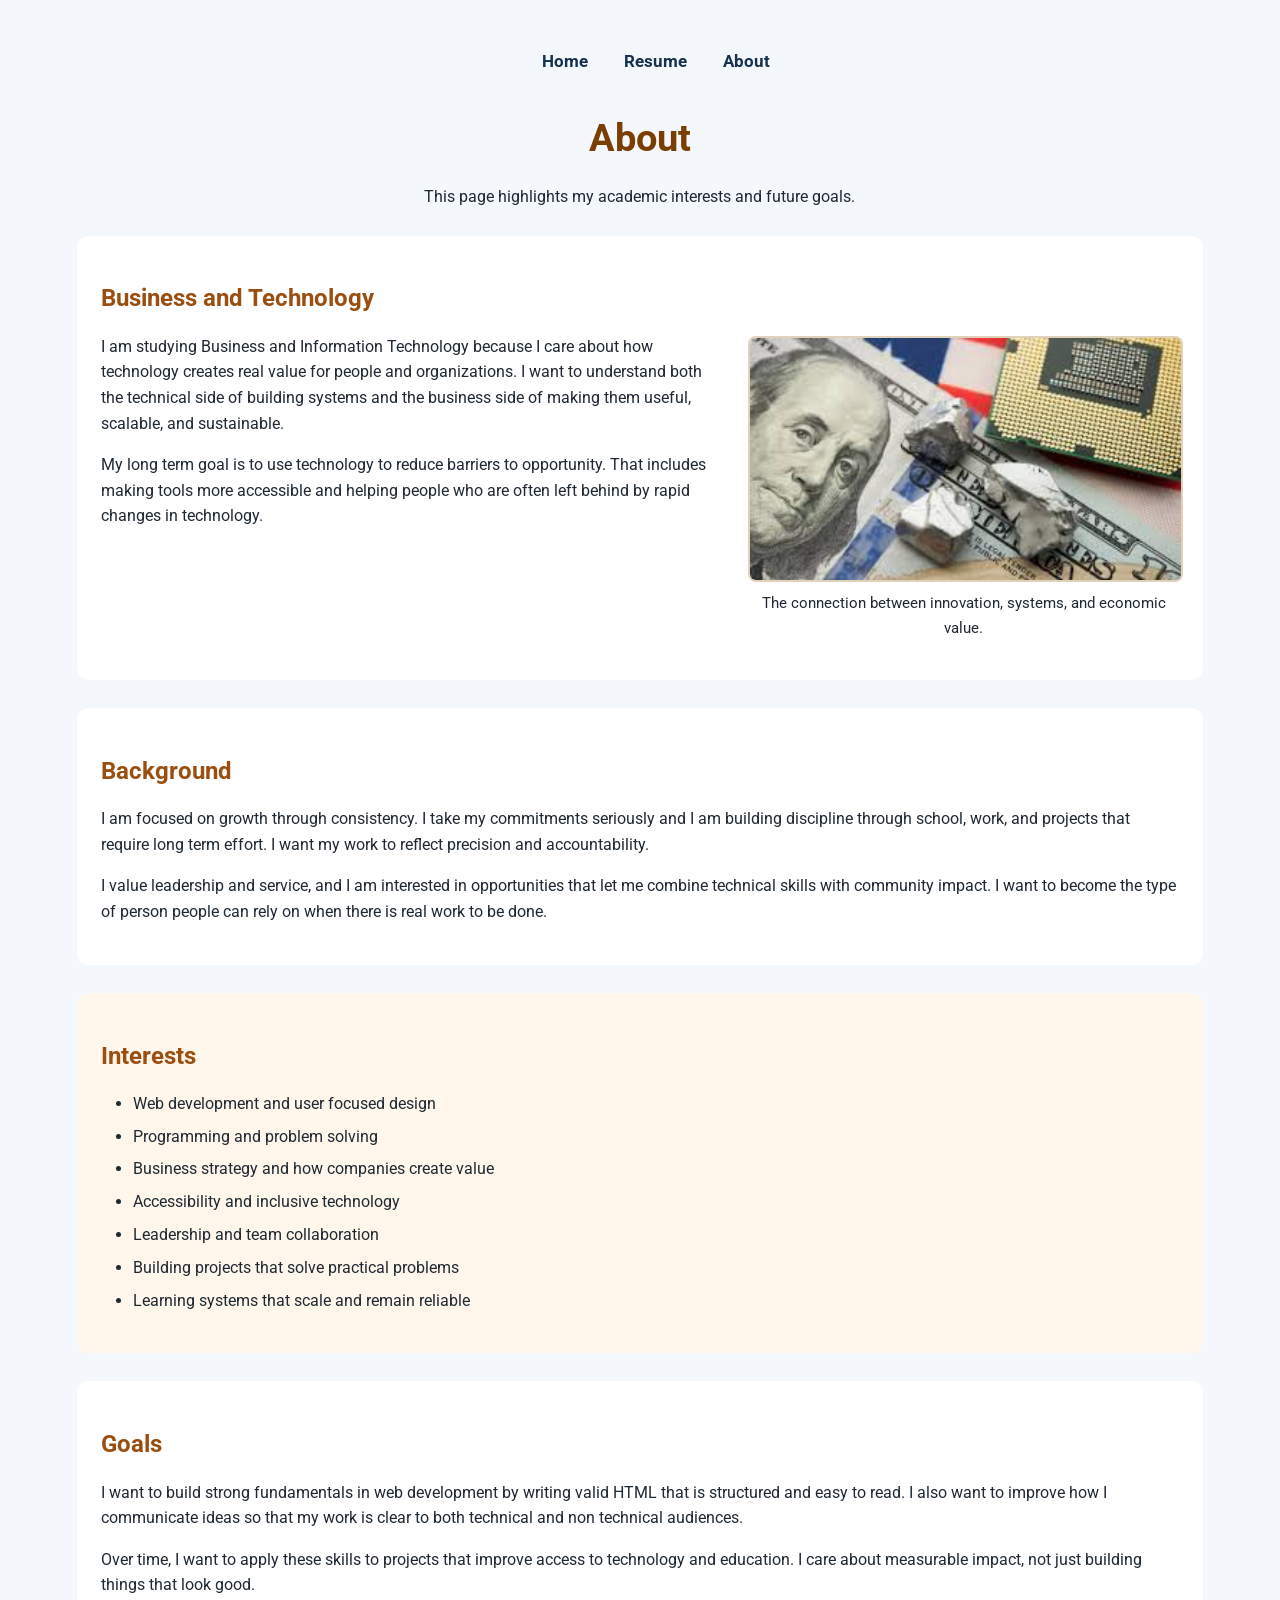
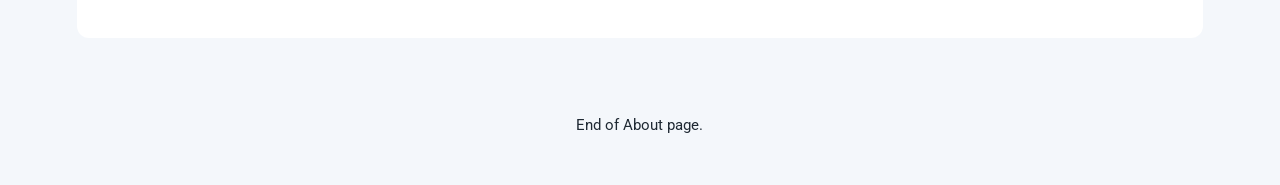
==== about.html @ afde4b1f "Initialize Project 3 by copying Project 2 structure and files" ====
<!DOCTYPE html>
<html lang="en">
  <head>
    <meta charset="utf-8">
    <title>Project 2: About</title>
    <link rel="stylesheet" href="css/reset.css">
    <link rel="stylesheet" href="css/style.css">
  </head>
  <body class="about-page">
    <header>
      <nav>
        <ul>
          <li><a href="index.html">Home</a></li>
          <li><a href="resume.html">Resume</a></li>
          <li><a href="about.html">About</a></li>
        </ul>
      </nav>
      <h1>About</h1>
      <p>This page highlights my academic interests and future goals.</p>
    </header>

    <main>
      <section>
        <h2>Business and Technology</h2>
        <figure>
          <img src="media/business-tech.jpg" alt="Money and a computer processor representing business and technology">
          <figcaption>The connection between innovation, systems, and economic value.</figcaption>
        </figure>
        <p>I am studying Business and Information Technology because I care about how technology creates real value for people and organizations. I want to understand both the technical side of building systems and the business side of making them useful, scalable, and sustainable.</p>
        <p>My long term goal is to use technology to reduce barriers to opportunity. That includes making tools more accessible and helping people who are often left behind by rapid changes in technology.</p>
      </section>

      <section>
        <h2>Background</h2>
        <p>I am focused on growth through consistency. I take my commitments seriously and I am building discipline through school, work, and projects that require long term effort. I want my work to reflect precision and accountability.</p>
        <p>I value leadership and service, and I am interested in opportunities that let me combine technical skills with community impact. I want to become the type of person people can rely on when there is real work to be done.</p>
      </section>

      <section>
        <h2>Interests</h2>
        <ul>
          <li>Web development and user focused design</li>
          <li>Programming and problem solving</li>
          <li>Business strategy and how companies create value</li>
          <li>Accessibility and inclusive technology</li>
          <li>Leadership and team collaboration</li>
          <li>Building projects that solve practical problems</li>
          <li>Learning systems that scale and remain reliable</li>
        </ul>
      </section>

      <section>
        <h2>Goals</h2>
        <p>I want to build strong fundamentals in web development by writing valid HTML that is structured and easy to read. I also want to improve how I communicate ideas so that my work is clear to both technical and non technical audiences.</p>
        <p>Over time, I want to apply these skills to projects that improve access to technology and education. I care about measurable impact, not just building things that look good.</p>
      </section>
    </main>

    <footer>
      <p>End of About page.</p>
    </footer>
  </body>
</html>
---- css/style.css ----
@import url('https://fonts.googleapis.com/css2?family=Roboto:wght@400;500;700&display=swap');

body {
  font-family: "Roboto", Arial, sans-serif;
  background-color: #f4f7fb;
  color: #1f2933;
  line-height: 1.6;
}
header,
main,
footer {
  width: 88%;
  max-width: 75rem;
  margin: 0 auto;
}
header {
  padding: 2rem 0 1rem 0;
}
nav {
  margin-bottom: 2rem;
}
nav ul {
  list-style: none;
  text-align: center;
}
nav li {
  display: inline-block;
  margin: 0 1rem;
}
nav a {
  color: #16324f;
  text-decoration: none;
  font-size: 1.05rem;
  font-weight: 700;
}
nav a:hover {
  color: #235789;
}
h1 {
  margin-bottom: 0.75rem;
  font-size: 2.4rem;
  text-align: center;
}
h2 {
  margin-bottom: 0.9rem;
  font-size: 1.5rem;
}
h3 {
  margin-bottom: 0.5rem;
  font-size: 1.15rem;
}
header p {
  margin-bottom: 0.6rem;
  text-align: center;
}
main {
  padding-bottom: 2rem;
}
section {
  margin-bottom: 1.75rem;
  padding: 1.5rem;
  background-color: #ffffff;
  border-radius: 0.75rem;
}
section::after {
  content: "";
  display: block;
  clear: both;
}
p,
ul,
figure,
audio,
article {
  margin-bottom: 1rem;
}
ul {
  padding-left: 1.5rem;
}
li {
  margin-bottom: 0.45rem;
}
img {
  display: block;
  width: 100%;
  max-width: 100%;
  height: auto;
  border-radius: 0.5rem;
}
figcaption {
  margin-top: 0.6rem;
  font-size: 0.95rem;
  text-align: center;
}
audio {
  width: 100%;
}
footer {
  padding: 0 0 2rem 0;
  text-align: center;
  font-size: 0.95rem;
}
/* Home page */
.home-page figure {
  float: right;
  width: 40%;
  margin: 0.25rem 0 1rem 1.5rem;
}
.home-page figure img {
  box-shadow: 0 0.35rem 1rem rgba(0, 0, 0, 0.12);
}
.home-page section:first-of-type {
  background-color: #e6f0fa;
}
.home-page h1 {
  color: #102a43;
  letter-spacing: 0.03rem;
}
.home-page h2 {
  color: #1d4e89;
}
.home-page section:last-of-type {
  border: 0.12rem solid #bfd7ea;
}
/* Resume page */
.resume-page figure {
  width: 48%;
  margin: 1rem auto;
  text-align: center;
}
/* About page */
.about-page figure {
  float: right;
  width: 40%;
  margin: 0.25rem 0 1rem 1.5rem;
}
.about-page h1 {
  color: #7a3e00;
}
.about-page h2 {
  color: #9a4f10;
}
.about-page ul {
  padding-left: 2rem;
}
.about-page figure img {
  border: 0.18rem solid #e0d1bb;
}
.about-page section:nth-of-type(3) {
  background-color: #fff7eb;
}
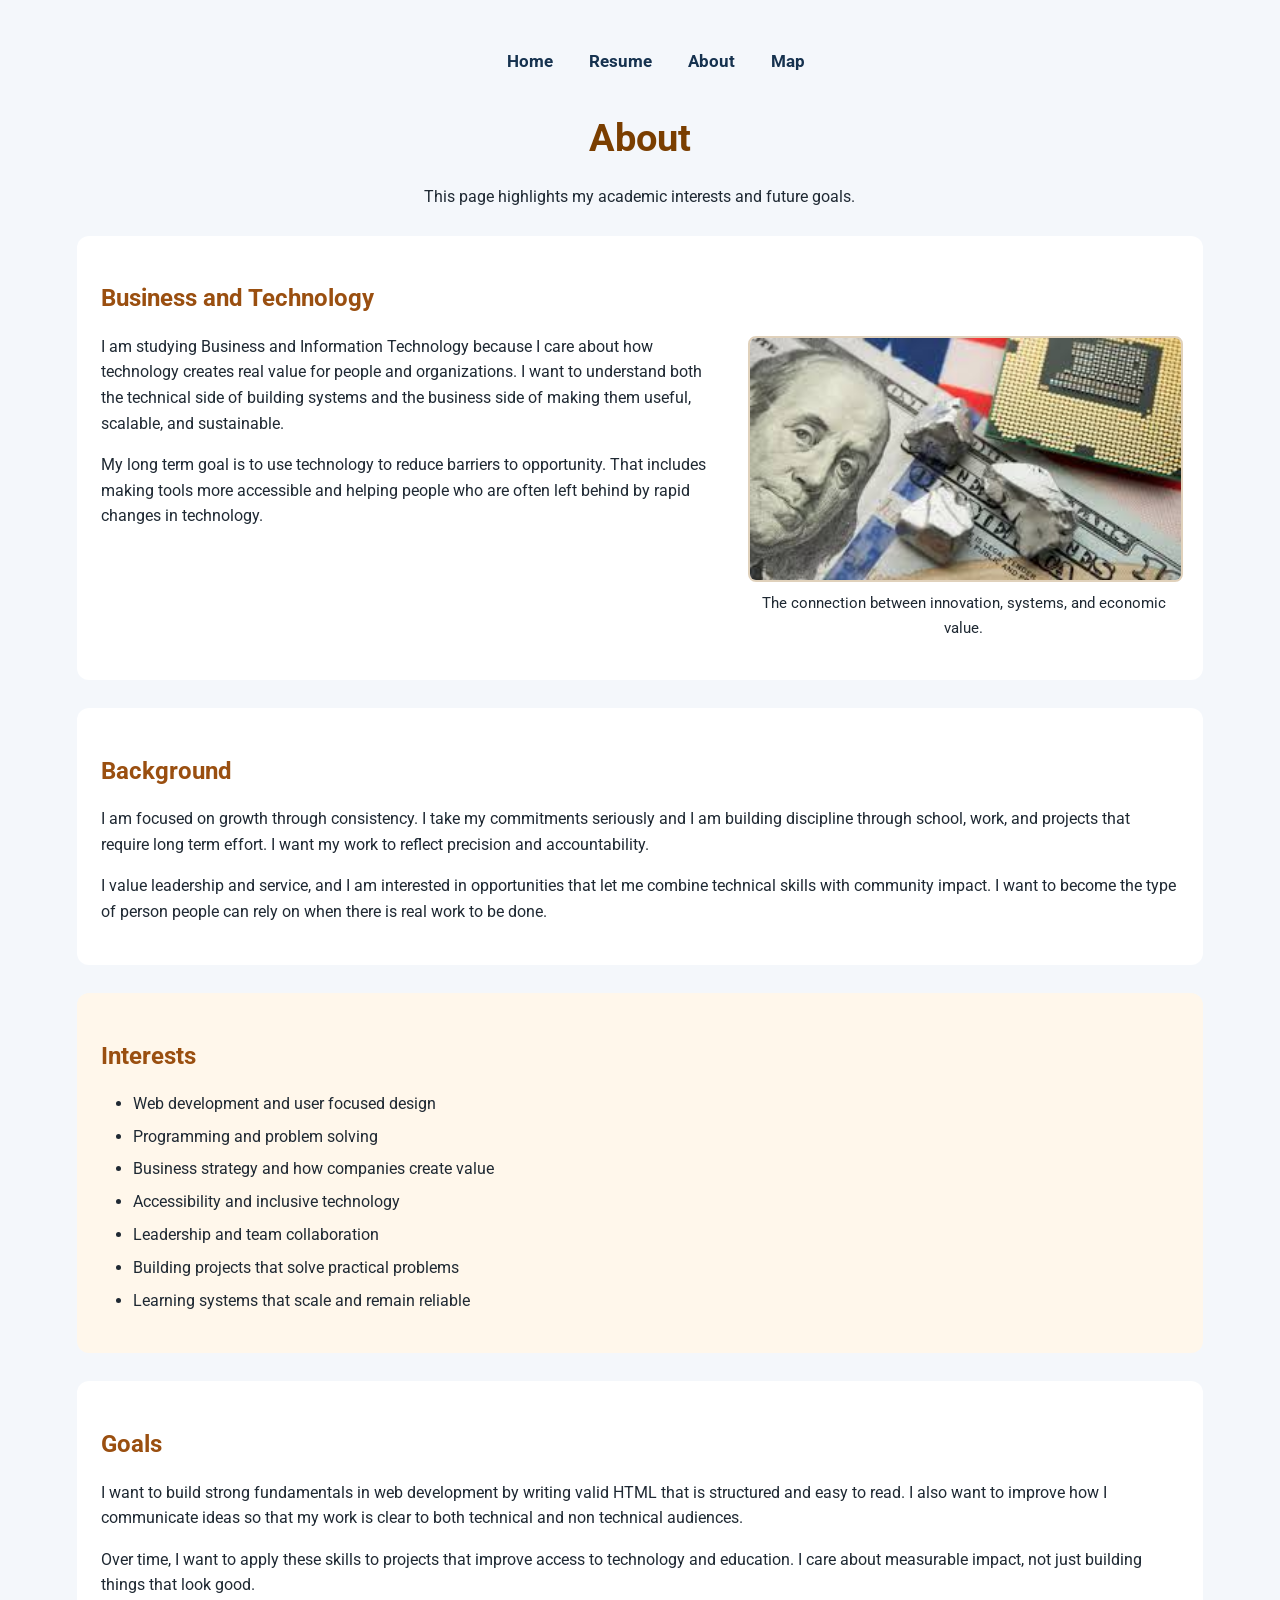
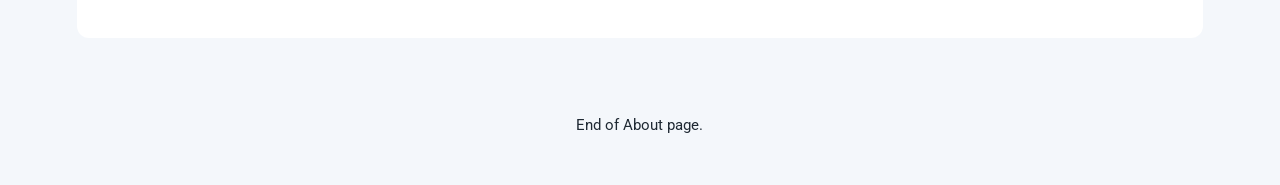
==== commit 2b784fc3: "Update navigation across all pages to include map page" ====
--- a/about.html
+++ b/about.html
@@ -1,20 +1,22 @@
 <!DOCTYPE html>
 <html lang="en">
   <head>
-    <meta charset="utf-8">
-    <title>Project 2: About</title>
-    <link rel="stylesheet" href="css/reset.css">
-    <link rel="stylesheet" href="css/style.css">
-  </head>
+  <meta charset="utf-8">
+  <title>Project 3: About</title>
+  <link rel="stylesheet" href="css/reset.css">
+  <link rel="stylesheet" href="css/style.css">
+  <script src="js/script.js" defer></script>
+</head>
   <body class="about-page">
     <header>
       <nav>
-        <ul>
-          <li><a href="index.html">Home</a></li>
-          <li><a href="resume.html">Resume</a></li>
-          <li><a href="about.html">About</a></li>
-        </ul>
-      </nav>
+  <ul>
+    <li><a href="index.html">Home</a></li>
+    <li><a href="resume.html">Resume</a></li>
+    <li><a href="about.html">About</a></li>
+    <li><a href="map.html">Map</a></li>
+  </ul>
+</nav>
       <h1>About</h1>
       <p>This page highlights my academic interests and future goals.</p>
     </header>
--- a/css/style.css
+++ b/css/style.css
@@ -148,4 +148,12 @@
 }
 .about-page section:nth-of-type(3) {
   background-color: #fff7eb;
+}
+/* Map page */
+.map-page #map {
+  width: 100%;
+  height: 30rem;
+  border-radius: 0.75rem;
+  border: 0.15rem solid #16324f;
+  margin-top: 1rem;
 }
